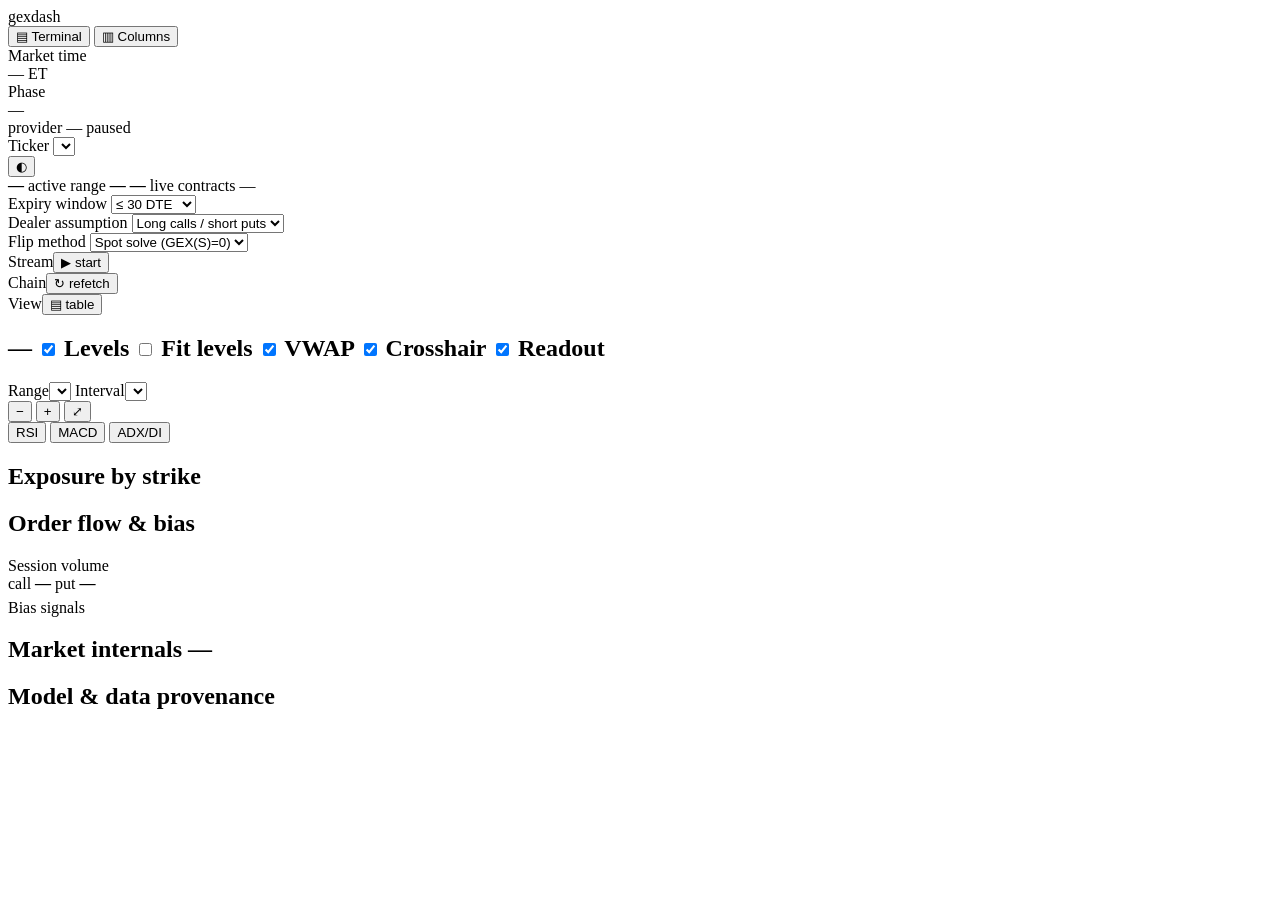
==== gexdash/static/index.html @ 6b4ff33f "Chart: taller indicator panes and a cursor readout Indicator panes +25% (81/88/81 -> 101/110/101) in" ====
<!doctype html>
<html lang="en">
<head>
<meta charset="utf-8">
<meta name="viewport" content="width=device-width, initial-scale=1">
<title>gexdash — dealer exposure</title>
<link rel="stylesheet" href="/static/styles.css">
</head>
<body>

<header class="top">
  <div class="brand">gexdash</div>

  <div class="viewswitch" role="tablist" aria-label="Layout">
    <button id="view-terminal-btn" role="tab" data-view="terminal">▤ Terminal</button>
    <button id="view-columns-btn" role="tab" data-view="columns">▥ Columns</button>
  </div>

  <div class="clock">
    <div class="k">Market time</div>
    <div class="v"><span id="clock-time">—</span> <span class="et">ET</span></div>
  </div>
  <div class="clock">
    <div class="k">Phase</div>
    <div class="v"><span id="clock-phase" class="phase">—</span> <span id="clock-next" class="muted"></span></div>
  </div>

  <div class="spacer"></div>

  <span class="badge" id="badge-provider">provider —</span>
  <span class="badge warn" id="badge-synthetic" hidden>synthetic</span>
  <span class="badge" id="badge-live">paused</span>

  <div class="field">
    <label for="f-symbol">Ticker</label>
    <select id="f-symbol" class="ticker"></select>
  </div>
  <button id="btn-theme" title="Toggle light / dark">◐</button>
</header>

<div class="strip">
  <span><b id="strip-range">—</b> active range</span>
  <span><b id="strip-strikes">—</b></span>
  <span><b id="strip-contracts">—</b> live contracts</span>
  <span id="strip-exercise"></span>
  <span class="grow"></span>
  <span id="strip-oi">—</span>
</div>

<!-- One filter row above everything it scopes, both views. -->
<div class="filters">
  <div class="field">
    <label for="f-window">Expiry window</label>
    <select id="f-window">
      <option value="0dte">0DTE only</option>
      <option value="7dte">≤ 7 DTE</option>
      <option value="30dte" selected>≤ 30 DTE</option>
      <option value="60dte">≤ 60 DTE</option>
      <option value="all">All listed</option>
    </select>
  </div>
  <div class="field">
    <label for="f-sign">Dealer assumption</label>
    <select id="f-sign">
      <option value="long_calls_short_puts">Long calls / short puts</option>
      <option value="short_calls_long_puts">Short calls / long puts</option>
      <option value="all_long">Raw netted (no flip)</option>
    </select>
  </div>
  <div class="field">
    <label for="f-flip">Flip method</label>
    <select id="f-flip">
      <option value="spot_solve">Spot solve (GEX(S)=0)</option>
      <option value="cumulative">Cumulative by strike</option>
    </select>
  </div>
  <div class="field"><label for="btn-live">Stream</label><button id="btn-live">▶ start</button></div>
  <div class="field"><label for="btn-refresh">Chain</label><button id="btn-refresh">↻ refetch</button></div>
  <div class="field"><label for="btn-table">View</label><button id="btn-table">▤ table</button></div>
</div>

<div id="notices"></div>

<!-- ═══════════════════════════ TERMINAL VIEW ═══════════════════════════ -->
<main id="view-terminal" class="terminal">

  <div class="kpi-row" id="kpi-row"></div>

  <div class="terminal-grid">

    <section class="card price-card">
      <h2>
        <span id="price-title">—</span>
        <span class="ohlc" id="price-ohlc"></span>
        <span class="grow"></span>
        <label class="chk"><input type="checkbox" id="chk-levels" checked> Levels</label>
        <label class="chk"><input type="checkbox" id="chk-fit"> Fit levels</label>
        <label class="chk"><input type="checkbox" id="chk-vwap" checked> VWAP</label>
        <label class="chk"><input type="checkbox" id="chk-cross" checked> Crosshair</label>
        <label class="chk"><input type="checkbox" id="chk-readout" checked> Readout</label>
      </h2>

      <div class="chart-controls">
        <label class="csel"><span>Range</span><select id="sel-range"></select></label>
        <label class="csel"><span>Interval</span><select id="sel-interval"></select></label>
        <span class="grow"></span>
        <div class="seg">
          <button id="zoom-out" title="Zoom out">−</button>
          <button id="zoom-in" title="Zoom in">+</button>
          <button id="zoom-reset" title="Fit all">⤢</button>
        </div>
        <div class="seg" id="ind-seg" role="group" aria-label="Indicators">
          <button data-ind="rsi">RSI</button>
          <button data-ind="macd">MACD</button>
          <button data-ind="adx">ADX/DI</button>
        </div>
      </div>
      <div class="muted small" id="plan-note"></div>

      <div class="chart-wrap">
        <div id="price-chart"></div>
        <div id="chart-readout" class="readout" aria-live="off"></div>
      </div>
      <div id="indicator-panes"></div>
    </section>

    <section class="card">
      <h2>Exposure by strike</h2>
      <div class="tabs" id="exp-tabs"></div>
      <div id="exp-h-chart"></div>
    </section>

    <div class="col-stack">

    <section class="card col">
      <h2>Order flow &amp; bias</h2>

      <div class="k">Session volume</div>
      <div class="pcbar"><div class="pcbar-fill" id="sv-fill"></div></div>
      <div class="pcbar-legend">
        <span><span class="swatch" style="background:var(--series-call)"></span>call <b id="sv-calls">—</b></span>
        <span><span class="swatch" style="background:var(--series-put)"></span>put <b id="sv-puts">—</b></span>
      </div>
      <div class="muted small" id="sv-note"></div>

      <div class="k" style="margin-top:6px">Bias signals</div>
      <div id="bias-rows"></div>

      <div class="tiles wide" id="unavailable-terminal"></div>
    </section>

    <section class="card col" id="internals-card">
      <h2>Market internals <span class="badge" id="internals-label">—</span></h2>
      <div id="internals-body"></div>
    </section>

    </div>

  </div>
</main>

<!-- ═══════════════════════════ COLUMNS VIEW ════════════════════════════ -->
<main id="view-columns" class="columns" hidden>

  <section class="card col">
    <h2>Market bias</h2>
    <div class="regime" id="regime">
      <div class="regime-label" id="regime-label">—</div>
      <div class="regime-gloss" id="regime-gloss"></div>
      <div class="regime-src" id="regime-src"></div>
    </div>
    <div class="tiles" id="exposure-tiles"></div>
    <div class="subcard">
      <div class="k">GEX concentration</div>
      <div class="big" id="t-zerodte">—</div>
      <div class="muted" id="t-zerodte-sub">share of gross gamma expiring today</div>
    </div>
    <div class="tiles two">
      <div class="tile"><div class="k">P/C open interest</div><div class="v" id="t-pcoi">—</div></div>
      <div class="tile"><div class="k">P/C volume</div><div class="v" id="t-pcvol">—</div></div>
    </div>
    <div class="pcbar"><div class="pcbar-fill" id="pcbar-fill"></div></div>
    <div class="pcbar-legend">
      <span><span class="swatch" style="background:var(--series-call)"></span>calls <b id="pc-calls">—</b></span>
      <span><span class="swatch" style="background:var(--series-put)"></span>puts <b id="pc-puts">—</b></span>
    </div>
    <div class="tiles wide" id="unavailable-bias"></div>
  </section>

  <section class="card col">
    <h2>Spot &amp; GEX levels</h2>
    <div class="spot-row">
      <div>
        <div class="k">Current spot</div>
        <div class="hero-value" id="spot">—</div>
      </div>
      <div class="spot-meta" id="spot-meta"></div>
    </div>
    <table class="levels gexlevels">
      <thead><tr><th>Level</th><th class="num">Exposure</th><th class="num">Strike</th><th class="num">Dist</th></tr></thead>
      <tbody id="gexlevels-body"></tbody>
    </table>
    <div class="subcard maxpain">
      <div class="k">Max pain <span class="muted" id="maxpain-exp"></span></div>
      <div class="big" id="t-maxpain">—</div>
    </div>
    <div class="tiles two">
      <div class="tile"><div class="k">To resistance</div><div class="v" id="t-resist">—</div><div class="why" id="t-resist-sub"></div></div>
      <div class="tile"><div class="k">To support</div><div class="v" id="t-support">—</div><div class="why" id="t-support-sub"></div></div>
    </div>
    <div class="tiles two">
      <div class="tile"><div class="k">Volume POC</div><div class="v" id="t-poc">—</div></div>
      <div class="tile unavailable"><div class="v">—</div><div class="body"><div class="k">King maker</div><div class="why">proprietary label (tier D)</div></div></div>
    </div>
  </section>

  <section class="card col">
    <h2>Zone analysis</h2>
    <div class="k radar-title">Active level radar</div>
    <div class="radar" id="radar"></div>
    <div class="muted radar-note">Levels ordered by price, spot in position.</div>
    <div class="tiles wide" id="unavailable-zone"></div>
  </section>

  <section class="card col wide-col">
    <h2>Signal chart <span class="legend" id="chart-legend"></span></h2>
    <div class="chart-stack" id="charts"></div>
  </section>

</main>

<div class="card" id="tableview-card" hidden>
  <h2>All strikes</h2>
  <div class="tableview" id="tableview"></div>
</div>

<div class="card">
  <h2>Model &amp; data provenance</h2>
  <div class="diag" id="diag"></div>
</div>

<div class="tooltip" id="tooltip"></div>

<script src="/static/app.js"></script>
</body>
</html>
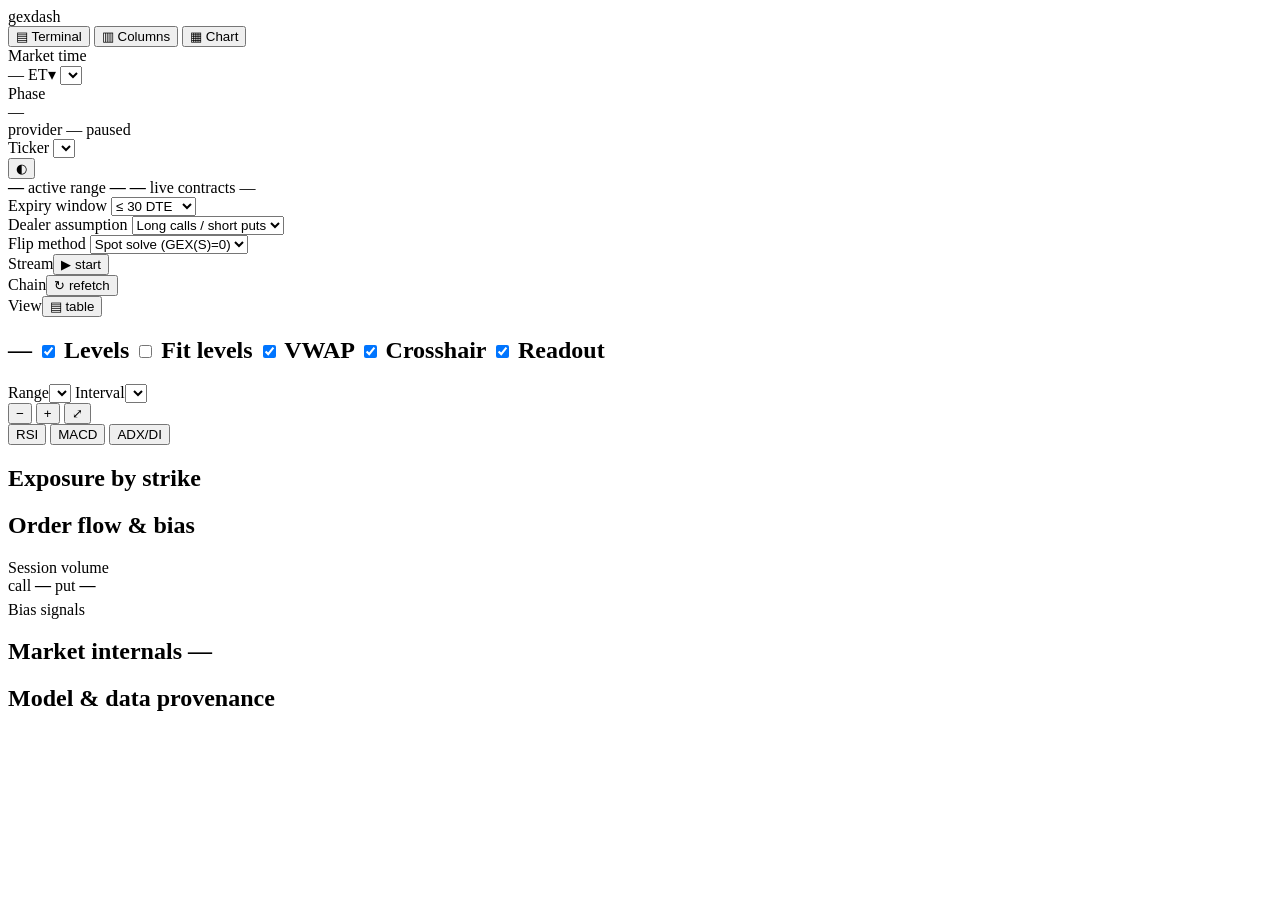
==== commit d2832b77: "Chart view, intraday and futures adjustment; time zone; fix first-load crash A full-width technical " ====
--- a/gexdash/static/index.html
+++ b/gexdash/static/index.html
@@ -14,11 +14,17 @@
   <div class="viewswitch" role="tablist" aria-label="Layout">
     <button id="view-terminal-btn" role="tab" data-view="terminal">▤ Terminal</button>
     <button id="view-columns-btn" role="tab" data-view="columns">▥ Columns</button>
+    <button id="view-chart-btn" role="tab" data-view="chart">▦ Chart</button>
   </div>
 
   <div class="clock">
-    <div class="k">Market time</div>
-    <div class="v"><span id="clock-time">—</span> <span class="et">ET</span></div>
+    <div class="k" id="clock-label">Market time</div>
+    <!-- The zone tag is the picker: every time on screen follows it. -->
+    <div class="v"><span id="clock-time">—</span>
+      <label class="tz-pick" title="Time zone for every time shown">
+        <span id="clock-tz" class="et">ET</span><span class="caret" aria-hidden="true">▾</span>
+        <select id="f-tz" aria-label="Time zone for every time shown"></select>
+      </label></div>
   </div>
   <div class="clock">
     <div class="k">Phase</div>
@@ -31,14 +37,14 @@
   <span class="badge warn" id="badge-synthetic" hidden>synthetic</span>
   <span class="badge" id="badge-live">paused</span>
 
-  <div class="field">
+  <div class="field ticker-field">
     <label for="f-symbol">Ticker</label>
     <select id="f-symbol" class="ticker"></select>
   </div>
   <button id="btn-theme" title="Toggle light / dark">◐</button>
 </header>
 
-<div class="strip">
+<div class="strip exposure-only">
   <span><b id="strip-range">—</b> active range</span>
   <span><b id="strip-strikes">—</b></span>
   <span><b id="strip-contracts">—</b> live contracts</span>
@@ -48,7 +54,7 @@
 </div>
 
 <!-- One filter row above everything it scopes, both views. -->
-<div class="filters">
+<div class="filters exposure-only">
   <div class="field">
     <label for="f-window">Expiry window</label>
     <select id="f-window">
@@ -76,9 +82,10 @@
   </div>
   <div class="field"><label for="btn-live">Stream</label><button id="btn-live">▶ start</button></div>
   <div class="field"><label for="btn-refresh">Chain</label><button id="btn-refresh">↻ refetch</button></div>
-  <div class="field"><label for="btn-table">View</label><button id="btn-table">▤ table</button></div>
+  <div class="field"><label for="btn-table">View</label><button id="btn-table" aria-pressed="false">▤ table</button></div>
 </div>
 
+<div id="degraded" class="notice warn exposure-only" role="status" hidden></div>
 <div id="notices"></div>
 
 <!-- ═══════════════════════════ TERMINAL VIEW ═══════════════════════════ -->
@@ -122,6 +129,24 @@
         <div id="chart-readout" class="readout" aria-live="off"></div>
       </div>
       <div id="indicator-panes"></div>
+
+      <section id="reading" class="reading" hidden>
+        <div class="reading-head">
+          <span class="reading-label" id="reading-label">—</span>
+          <span class="reading-gloss" id="reading-gloss"></span>
+        </div>
+        <div class="reading-chips" id="reading-chips"></div>
+        <div class="reading-synthesis" id="reading-synthesis"></div>
+        <details class="reading-caveats">
+          <summary>What each reading means</summary>
+          <div class="reading-rows" id="reading-rows"></div>
+        </details>
+        <details class="reading-caveats">
+          <summary>What this reading assumes</summary>
+          <ul id="reading-caveats"></ul>
+          <p class="muted small" id="reading-derivation"></p>
+        </details>
+      </section>
     </section>
 
     <section class="card">
@@ -229,18 +254,59 @@
 
 </main>
 
-<div class="card" id="tableview-card" hidden>
-  <h2>All strikes</h2>
+<!-- ═══════════════════════════ CHART VIEW ══════════════════════════════ -->
+<!-- Intraday/daily/weekly technical chart for QQQ, SPY, USO, ES and NQ. Independent of
+     the exposure payload and of the header ticker: drawn by technicals.js from
+     /api/technicals. -->
+<main id="view-chart" class="techview" hidden>
+  <section class="card tech-card">
+    <div class="tech-toolbar">
+      <div class="seg tech-symbols" id="tech-symbols" role="tablist" aria-label="Chart symbol"></div>
+      <label class="csel"><span>Range</span><select id="tech-range"></select></label>
+      <label class="csel"><span>Interval</span><select id="tech-interval"></select></label>
+      <button id="tech-session" class="tech-session" aria-pressed="false" hidden
+        title="Include pre- and post-market bars (ETFs; futures always show the full session)">Ext hours</button>
+      <button id="tech-adjust" class="tech-session" aria-pressed="true" hidden
+        title="Adjust for contract changes, as thinkorswim does: shift prices before each quarterly roll so the last close meets the first open after it">Adjust rolls</button>
+      <span class="grow"></span>
+      <div class="seg" id="tech-layers" role="group" aria-label="Chart layers"></div>
+      <div class="seg">
+        <button id="tech-zoom-out" title="Zoom out">−</button>
+        <button id="tech-zoom-in" title="Zoom in">+</button>
+        <button id="tech-zoom-reset" title="Fit all">⤢</button>
+      </div>
+    </div>
+    <div class="muted small" id="tech-note"></div>
+    <div class="tech-wrap">
+      <div id="tech-chart"></div>
+      <div id="tech-legend" class="tech-legend" aria-live="off"></div>
+    </div>
+    <details class="reading-caveats tech-rules-box">
+      <summary>How the signals are defined — gexdash rules, not the reference chart's script</summary>
+      <dl class="tech-rules" id="tech-rules"></dl>
+    </details>
+  </section>
+</main>
+
+<div class="card exposure-only" id="tableview-card" hidden>
+  <h2>
+    All strikes <span class="muted small" id="tableview-count"></span>
+    <span class="grow"></span>
+    <button id="btn-table-close" class="linkish">✕ close</button>
+  </h2>
   <div class="tableview" id="tableview"></div>
 </div>
 
-<div class="card">
+<div class="card exposure-only">
   <h2>Model &amp; data provenance</h2>
   <div class="diag" id="diag"></div>
 </div>
 
 <div class="tooltip" id="tooltip"></div>
 
+<!-- technicals.js first: it only defines functions; app.js runs startup. -->
+<script src="/static/tz.js"></script>
+<script src="/static/technicals.js"></script>
 <script src="/static/app.js"></script>
 </body>
 </html>
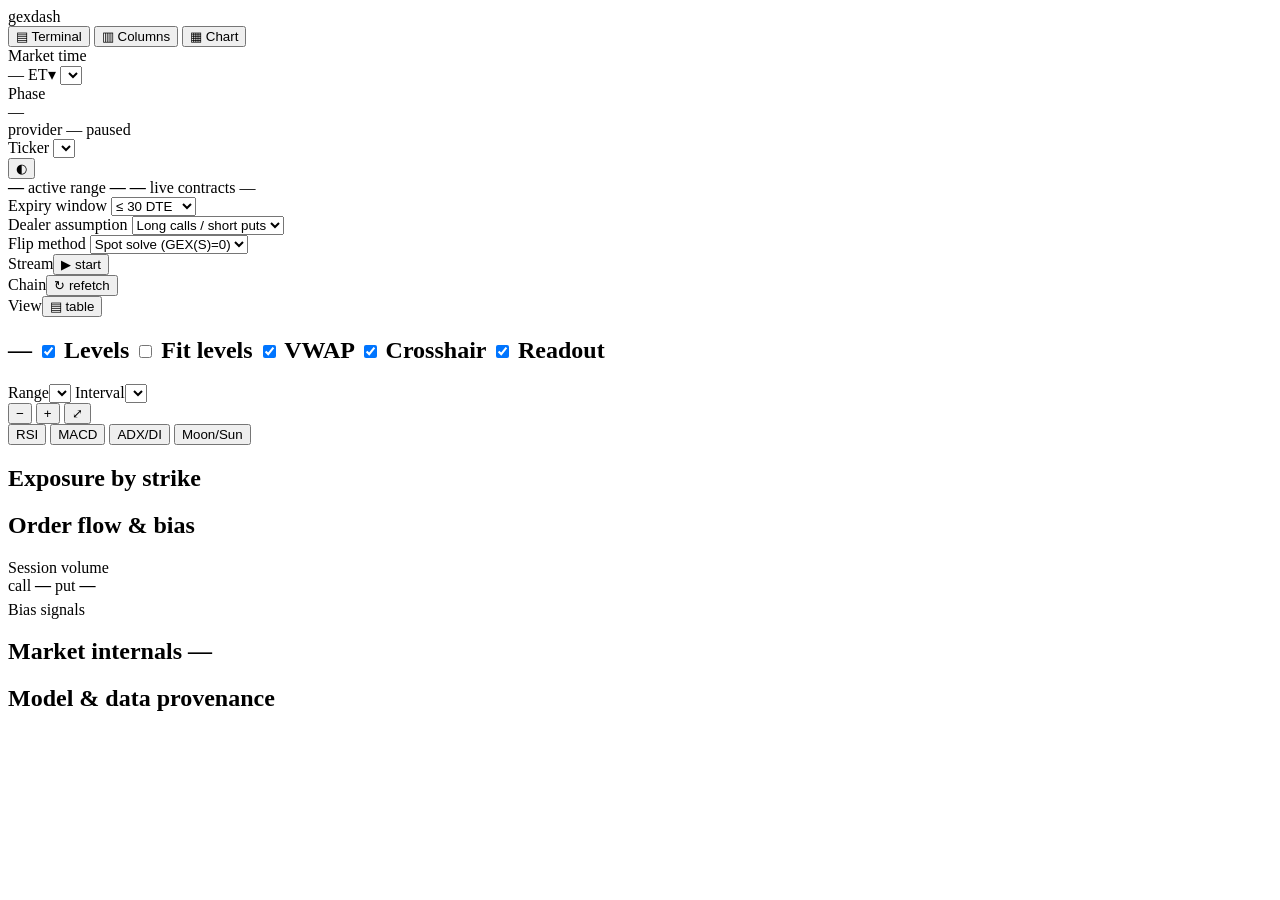
==== commit 1a308a38: "Add a Moon/Sun layer to both price charts: lunar-solar cycle, projection, events Both time-based cha" ====
--- a/gexdash/static/index.html
+++ b/gexdash/static/index.html
@@ -120,6 +120,7 @@
           <button data-ind="rsi">RSI</button>
           <button data-ind="macd">MACD</button>
           <button data-ind="adx">ADX/DI</button>
+          <button data-ind="astro" title="Lunar-solar cycle: its pane, the projected path and the Moon and Sun events">Moon/Sun</button>
         </div>
       </div>
       <div class="muted small" id="plan-note"></div>
@@ -304,8 +305,9 @@
 
 <div class="tooltip" id="tooltip"></div>
 
-<!-- technicals.js first: it only defines functions; app.js runs startup. -->
+<!-- tz.js, astro.js and technicals.js only define functions; app.js runs startup. -->
 <script src="/static/tz.js"></script>
+<script src="/static/astro.js"></script>
 <script src="/static/technicals.js"></script>
 <script src="/static/app.js"></script>
 </body>
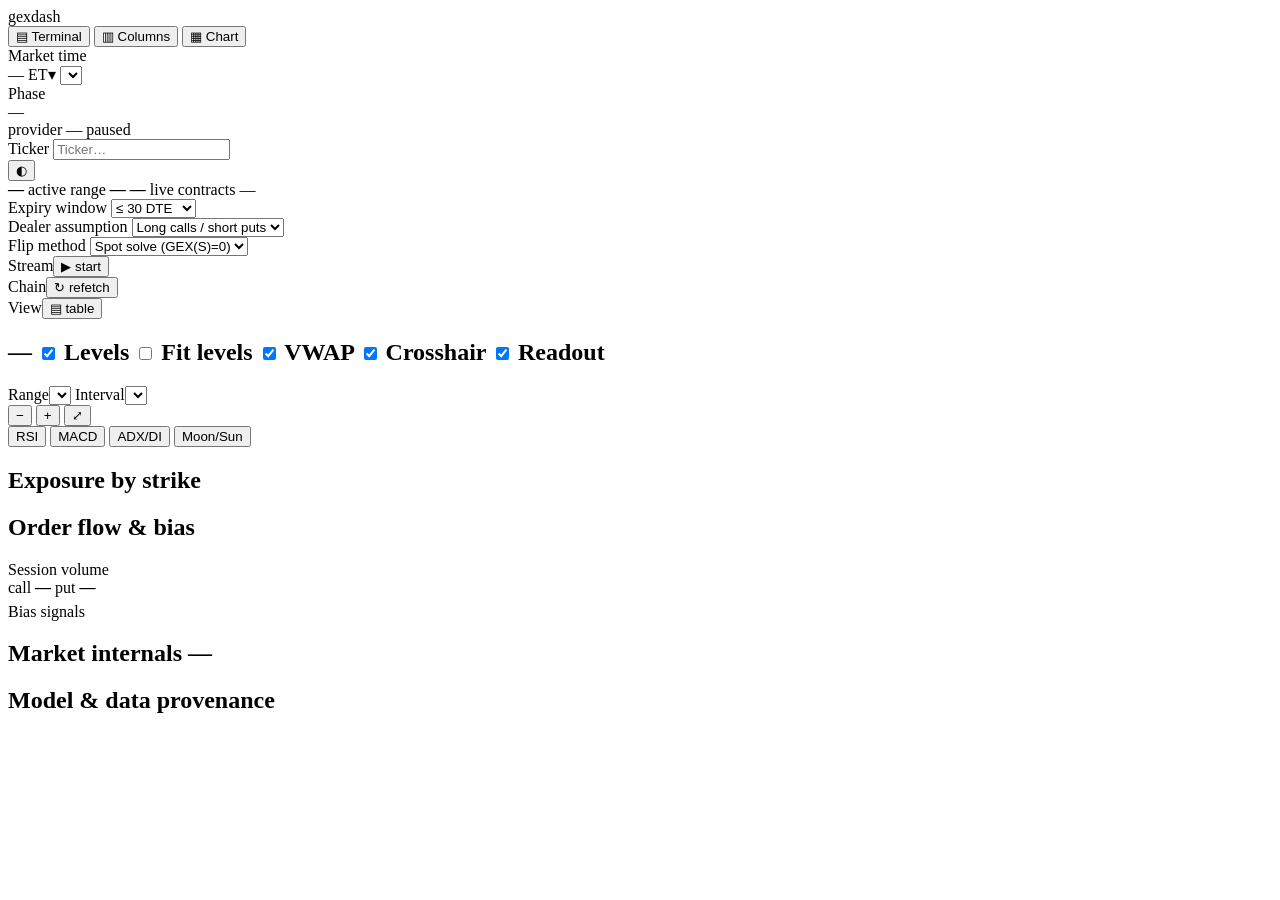
==== commit c41232bf: "Type any ticker; draw on both price charts Any ticker. The header's Ticker box and a new symbol box " ====
--- a/gexdash/static/index.html
+++ b/gexdash/static/index.html
@@ -39,7 +39,11 @@
 
   <div class="field ticker-field">
     <label for="f-symbol">Ticker</label>
-    <select id="f-symbol" class="ticker"></select>
+    <!-- Any symbol: the registered ones are suggested, anything else is typed
+         (AAPL, BRK.B, $RUT, /CL) and checked by /api/symbol. -->
+    <input id="f-symbol" class="ticker" list="symbol-list" autocomplete="off" spellcheck="false"
+      autocapitalize="characters" placeholder="Ticker…" title="Type any ticker and press Enter: AAPL, BRK.B, $RUT, /CL">
+    <datalist id="symbol-list"></datalist>
   </div>
   <button id="btn-theme" title="Toggle light / dark">◐</button>
 </header>
@@ -125,11 +129,18 @@
       </div>
       <div class="muted small" id="plan-note"></div>
 
-      <div class="chart-wrap">
-        <div id="price-chart"></div>
-        <div id="chart-readout" class="readout" aria-live="off"></div>
-      </div>
-      <div id="indicator-panes"></div>
+      <!-- Drawing tools (draw.js) sit left of the chart and its panes together:
+           the panes reuse the price chart's width, so both must narrow alike. -->
+      <div class="draw-frame" id="draw-frame-terminal">
+        <div class="draw-bar" id="draw-bar-terminal" role="toolbar" aria-label="Drawing tools" aria-orientation="vertical"></div>
+        <div class="draw-main draw-area">
+          <div class="chart-wrap">
+            <div id="price-chart"></div>
+            <div id="chart-readout" class="readout" aria-live="off"></div>
+          </div>
+          <div id="indicator-panes"></div>
+        </div>
+      </div>
 
       <section id="reading" class="reading" hidden>
         <div class="reading-head">
@@ -263,6 +274,9 @@
   <section class="card tech-card">
     <div class="tech-toolbar">
       <div class="seg tech-symbols" id="tech-symbols" role="tablist" aria-label="Chart symbol"></div>
+      <input id="tech-symbol-input" class="tech-symbol-input" autocomplete="off" spellcheck="false"
+        autocapitalize="characters" placeholder="Symbol…" aria-label="Any symbol"
+        title="Type any symbol and press Enter: AAPL, BRK.B, $RUT, /CL">
       <label class="csel"><span>Range</span><select id="tech-range"></select></label>
       <label class="csel"><span>Interval</span><select id="tech-interval"></select></label>
       <button id="tech-session" class="tech-session" aria-pressed="false" hidden
@@ -278,9 +292,12 @@
       </div>
     </div>
     <div class="muted small" id="tech-note"></div>
-    <div class="tech-wrap">
-      <div id="tech-chart"></div>
-      <div id="tech-legend" class="tech-legend" aria-live="off"></div>
+    <div class="draw-frame" id="draw-frame-tech">
+      <div class="draw-bar" id="draw-bar-tech" role="toolbar" aria-label="Drawing tools" aria-orientation="vertical"></div>
+      <div class="tech-wrap draw-area">
+        <div id="tech-chart"></div>
+        <div id="tech-legend" class="tech-legend" aria-live="off"></div>
+      </div>
     </div>
     <details class="reading-caveats tech-rules-box">
       <summary>How the signals are defined — gexdash rules, not the reference chart's script</summary>
@@ -305,9 +322,10 @@
 
 <div class="tooltip" id="tooltip"></div>
 
-<!-- tz.js, astro.js and technicals.js only define functions; app.js runs startup. -->
+<!-- tz.js, astro.js, draw.js and technicals.js only define functions; app.js runs startup. -->
 <script src="/static/tz.js"></script>
 <script src="/static/astro.js"></script>
+<script src="/static/draw.js"></script>
 <script src="/static/technicals.js"></script>
 <script src="/static/app.js"></script>
 </body>
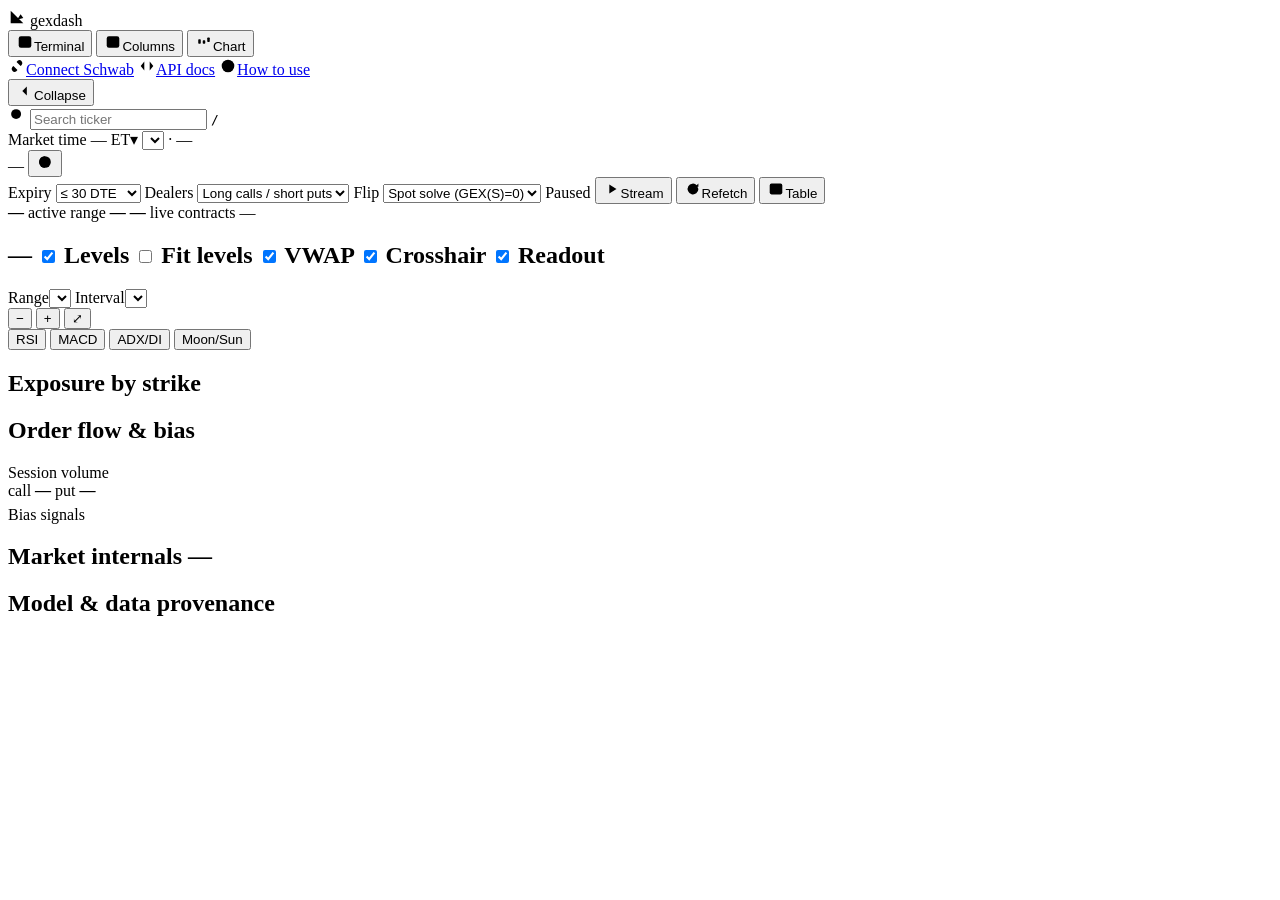
==== commit 1f20d768: "AffectUI look: app sidebar, slim top bar, one toolbar; docs and tour redone The AffectUI design syst" ====
--- a/gexdash/static/index.html
+++ b/gexdash/static/index.html
@@ -8,45 +8,97 @@
 </head>
 <body>
 
-<header class="top">
-  <div class="brand">gexdash</div>
-
-  <div class="viewswitch" role="tablist" aria-label="Layout">
-    <button id="view-terminal-btn" role="tab" data-view="terminal">▤ Terminal</button>
-    <button id="view-columns-btn" role="tab" data-view="columns">▥ Columns</button>
-    <button id="view-chart-btn" role="tab" data-view="chart">▦ Chart</button>
+<!-- App shell (AffectUI-styled, ui.js): a sidebar for where you are, a slim top
+     bar for what you are looking at, a toolbar for how it is computed. -->
+<div class="app" id="app">
+
+<aside class="sidenav" id="sidenav" aria-label="Main">
+  <div class="sidenav-brand">
+    <span class="brand-mark" aria-hidden="true"><svg class="ico" viewBox="0 0 20 20" width="18" height="18" aria-hidden="true"><path d="M3 15l4-5 3 3 4-6 3 4"/><path d="M3 3v14h14"/></svg></span>
+    <span class="brand nav-label">gexdash</span>
   </div>
-
-  <div class="clock">
-    <div class="k" id="clock-label">Market time</div>
+  <nav class="nav" aria-label="Views">
+    <button class="nav-item" id="view-terminal-btn" data-view="terminal" aria-label="Terminal" data-tip="Terminal" data-tip-side="right" data-tip-when="rail"><svg class="ico" viewBox="0 0 20 20" width="18" height="18" aria-hidden="true"><rect x="3" y="3.5" width="14" height="13" rx="2.5"/><path d="M3 7.5h14M7 11l2 1.5L7 14"/></svg><span class="nav-label">Terminal</span></button>
+    <button class="nav-item" id="view-columns-btn" data-view="columns" aria-label="Columns" data-tip="Columns" data-tip-side="right" data-tip-when="rail"><svg class="ico" viewBox="0 0 20 20" width="18" height="18" aria-hidden="true"><rect x="3" y="3.5" width="14" height="13" rx="2.5"/><path d="M7.7 3.5v13M12.3 3.5v13"/></svg><span class="nav-label">Columns</span></button>
+    <button class="nav-item" id="view-chart-btn" data-view="chart" aria-label="Chart" data-tip="Chart" data-tip-side="right" data-tip-when="rail"><svg class="ico" viewBox="0 0 20 20" width="18" height="18" aria-hidden="true"><path d="M5 4v12M10 6v9M15 3v10"/><rect x="3.6" y="7" width="2.8" height="5" rx=".8"/><rect x="8.6" y="8" width="2.8" height="4" rx=".8"/><rect x="13.6" y="5" width="2.8" height="5" rx=".8"/></svg><span class="nav-label">Chart</span></button>
+  </nav>
+  <div class="nav-sep" role="separator"></div>
+  <nav class="nav" aria-label="More">
+    <a class="nav-item" href="/connect" aria-label="Connect Schwab" data-tip="Connect Schwab" data-tip-side="right" data-tip-when="rail"><svg class="ico" viewBox="0 0 20 20" width="18" height="18" aria-hidden="true"><path d="M8 12l4-4"/><path d="M9.5 5.5l1.2-1.2a3.2 3.2 0 014.5 4.5L14 10M6 10l-1.2 1.2a3.2 3.2 0 004.5 4.5L10.5 14.5"/></svg><span class="nav-label">Connect Schwab</span></a>
+    <a class="nav-item" href="/api/docs" target="_blank" rel="noopener" aria-label="API docs" data-tip="API docs" data-tip-side="right" data-tip-when="rail"><svg class="ico" viewBox="0 0 20 20" width="18" height="18" aria-hidden="true"><path d="M7 5L3 10l4 5M13 5l4 5-4 5"/></svg><span class="nav-label">API docs</span></a>
+    <a class="nav-item" href="https://github.com/atminskymoment/gexdash/blob/main/docs/how-to-use.md" target="_blank" rel="noopener" aria-label="How to use" data-tip="How to use" data-tip-side="right" data-tip-when="rail"><svg class="ico" viewBox="0 0 20 20" width="18" height="18" aria-hidden="true"><circle cx="10" cy="10" r="7"/><path d="M8.2 8a1.9 1.9 0 113 1.5c-.8.5-1.2.9-1.2 1.8M10 13.8v.1"/></svg><span class="nav-label">How to use</span></a>
+  </nav>
+  <div class="grow"></div>
+  <button class="nav-item nav-collapse" id="nav-collapse" aria-controls="sidenav" aria-expanded="true" aria-label="Collapse the sidebar" data-tip="Expand the sidebar" data-tip-side="right" data-tip-when="rail"><svg class="ico" viewBox="0 0 20 20" width="18" height="18" aria-hidden="true"><path d="M12 5l-5 5 5 5"/></svg><span class="nav-label">Collapse</span></button>
+</aside>
+
+<div class="main" id="main">
+
+<header class="topbar">
+  <!-- One search for the view on screen: the Terminal and Columns symbol, or
+       the Chart view's. Any ticker; ui.js suggests the registered ones. -->
+  <div class="search" role="search">
+    <label class="field-box" for="f-symbol">
+      <svg class="ico" viewBox="0 0 20 20" width="18" height="18" aria-hidden="true"><circle cx="9" cy="9" r="5.5"/><path d="M13.2 13.2L17 17"/></svg>
+      <input id="f-symbol" class="ticker" type="text" role="combobox" aria-autocomplete="list" aria-expanded="false"
+        aria-controls="symbol-list" aria-label="Ticker" autocomplete="off" spellcheck="false" autocapitalize="characters"
+        placeholder="Search ticker">
+      <kbd class="kbd" aria-hidden="true">/</kbd>
+    </label>
+    <div class="menu combo-list" id="symbol-list" role="listbox" aria-label="Tickers" hidden></div>
+  </div>
+
+  <div class="clockline">
+    <span class="sr-only" id="clock-label">Market time</span>
+    <span class="clock-time" id="clock-time">—</span>
     <!-- The zone tag is the picker: every time on screen follows it. -->
-    <div class="v"><span id="clock-time">—</span>
-      <label class="tz-pick" title="Time zone for every time shown">
-        <span id="clock-tz" class="et">ET</span><span class="caret" aria-hidden="true">▾</span>
-        <select id="f-tz" aria-label="Time zone for every time shown"></select>
-      </label></div>
+    <label class="tz-pick" data-tip="Time zone for every time shown">
+      <span id="clock-tz" class="et">ET</span><span class="caret" aria-hidden="true">▾</span>
+      <select id="f-tz" aria-label="Time zone for every time shown"></select>
+    </label>
+    <span class="dotsep" aria-hidden="true">·</span>
+    <span id="clock-phase" class="phase">—</span>
+    <span id="clock-next" class="muted"></span>
   </div>
-  <div class="clock">
-    <div class="k">Phase</div>
-    <div class="v"><span id="clock-phase" class="phase">—</span> <span id="clock-next" class="muted"></span></div>
-  </div>
-
-  <div class="spacer"></div>
-
-  <span class="badge" id="badge-provider">provider —</span>
-  <span class="badge warn" id="badge-synthetic" hidden>synthetic</span>
-  <span class="badge" id="badge-live">paused</span>
-
-  <div class="field ticker-field">
-    <label for="f-symbol">Ticker</label>
-    <!-- Any symbol: the registered ones are suggested, anything else is typed
-         (AAPL, BRK.B, $RUT, /CL) and checked by /api/symbol. -->
-    <input id="f-symbol" class="ticker" list="symbol-list" autocomplete="off" spellcheck="false"
-      autocapitalize="characters" placeholder="Ticker…" title="Type any ticker and press Enter: AAPL, BRK.B, $RUT, /CL">
-    <datalist id="symbol-list"></datalist>
-  </div>
-  <button id="btn-theme" title="Toggle light / dark">◐</button>
+
+  <span class="grow"></span>
+  <!-- One data-status badge: the synthetic warning replaces the provider name. -->
+  <span class="badge tone-neutral" id="badge-provider">—</span>
+  <span class="badge tone-warning dot" id="badge-synthetic" hidden>Synthetic data</span>
+  <button class="icon-btn" id="btn-theme" aria-label="Light or dark" data-tip="Light or dark"><svg class="ico" viewBox="0 0 20 20" width="18" height="18" aria-hidden="true"><circle cx="10" cy="10" r="6.5"/><path d="M10 3.5a6.5 6.5 0 000 13z" fill="currentColor" stroke="none"/></svg></button>
 </header>
+
+<!-- How the exposure surface is computed, and its stream: one row, both
+     exposure views. The Chart view hides it. -->
+<div class="toolbar exposure-only" role="toolbar" aria-label="Exposure settings">
+  <label class="tb-field"><span>Expiry</span>
+    <select id="f-window">
+      <option value="0dte">0DTE only</option>
+      <option value="7dte">≤ 7 DTE</option>
+      <option value="30dte" selected>≤ 30 DTE</option>
+      <option value="60dte">≤ 60 DTE</option>
+      <option value="all">All listed</option>
+    </select>
+  </label>
+  <label class="tb-field" data-tip="Who holds which side of each option: an assumption, not a measurement"><span>Dealers</span>
+    <select id="f-sign">
+      <option value="long_calls_short_puts">Long calls / short puts</option>
+      <option value="short_calls_long_puts">Short calls / long puts</option>
+      <option value="all_long">Raw netted (no flip)</option>
+    </select>
+  </label>
+  <label class="tb-field"><span>Flip</span>
+    <select id="f-flip">
+      <option value="spot_solve">Spot solve (GEX(S)=0)</option>
+      <option value="cumulative">Cumulative by strike</option>
+    </select>
+  </label>
+  <span class="grow"></span>
+  <span class="badge tone-neutral" id="badge-live">Paused</span>
+  <button class="btn btn-primary" id="btn-live" data-tip="Re-price the surface on every spot tick"><svg class="ico" viewBox="0 0 20 20" width="18" height="18" aria-hidden="true"><path d="M7 5l8 5-8 5z" fill="currentColor"/></svg><span>Stream</span></button>
+  <button class="btn btn-secondary" id="btn-refresh" data-tip="Pull a fresh option chain now"><svg class="ico" viewBox="0 0 20 20" width="18" height="18" aria-hidden="true"><path d="M16 10a6 6 0 11-1.8-4.3M16 4v3.5h-3.5"/></svg><span>Refetch</span></button>
+  <button class="btn btn-secondary" id="btn-table" aria-pressed="false" data-tip="Every strike in a table"><svg class="ico" viewBox="0 0 20 20" width="18" height="18" aria-hidden="true"><rect x="3" y="4" width="14" height="12" rx="2"/><path d="M3 8h14M3 12h14M8 8v8"/></svg><span>Table</span></button>
+</div>
 
 <div class="strip exposure-only">
   <span><b id="strip-range">—</b> active range</span>
@@ -57,38 +109,6 @@
   <span id="strip-oi">—</span>
 </div>
 
-<!-- One filter row above everything it scopes, both views. -->
-<div class="filters exposure-only">
-  <div class="field">
-    <label for="f-window">Expiry window</label>
-    <select id="f-window">
-      <option value="0dte">0DTE only</option>
-      <option value="7dte">≤ 7 DTE</option>
-      <option value="30dte" selected>≤ 30 DTE</option>
-      <option value="60dte">≤ 60 DTE</option>
-      <option value="all">All listed</option>
-    </select>
-  </div>
-  <div class="field">
-    <label for="f-sign">Dealer assumption</label>
-    <select id="f-sign">
-      <option value="long_calls_short_puts">Long calls / short puts</option>
-      <option value="short_calls_long_puts">Short calls / long puts</option>
-      <option value="all_long">Raw netted (no flip)</option>
-    </select>
-  </div>
-  <div class="field">
-    <label for="f-flip">Flip method</label>
-    <select id="f-flip">
-      <option value="spot_solve">Spot solve (GEX(S)=0)</option>
-      <option value="cumulative">Cumulative by strike</option>
-    </select>
-  </div>
-  <div class="field"><label for="btn-live">Stream</label><button id="btn-live">▶ start</button></div>
-  <div class="field"><label for="btn-refresh">Chain</label><button id="btn-refresh">↻ refetch</button></div>
-  <div class="field"><label for="btn-table">View</label><button id="btn-table" aria-pressed="false">▤ table</button></div>
-</div>
-
 <div id="degraded" class="notice warn exposure-only" role="status" hidden></div>
 <div id="notices"></div>
 
@@ -104,11 +124,11 @@
         <span id="price-title">—</span>
         <span class="ohlc" id="price-ohlc"></span>
         <span class="grow"></span>
-        <label class="chk"><input type="checkbox" id="chk-levels" checked> Levels</label>
-        <label class="chk"><input type="checkbox" id="chk-fit"> Fit levels</label>
-        <label class="chk"><input type="checkbox" id="chk-vwap" checked> VWAP</label>
-        <label class="chk"><input type="checkbox" id="chk-cross" checked> Crosshair</label>
-        <label class="chk"><input type="checkbox" id="chk-readout" checked> Readout</label>
+        <label class="chk"><input type="checkbox" role="switch" id="chk-levels" checked> Levels</label>
+        <label class="chk"><input type="checkbox" role="switch" id="chk-fit"> Fit levels</label>
+        <label class="chk"><input type="checkbox" role="switch" id="chk-vwap" checked> VWAP</label>
+        <label class="chk"><input type="checkbox" role="switch" id="chk-cross" checked> Crosshair</label>
+        <label class="chk"><input type="checkbox" role="switch" id="chk-readout" checked> Readout</label>
       </h2>
 
       <div class="chart-controls">
@@ -274,9 +294,6 @@
   <section class="card tech-card">
     <div class="tech-toolbar">
       <div class="seg tech-symbols" id="tech-symbols" role="tablist" aria-label="Chart symbol"></div>
-      <input id="tech-symbol-input" class="tech-symbol-input" autocomplete="off" spellcheck="false"
-        autocapitalize="characters" placeholder="Symbol…" aria-label="Any symbol"
-        title="Type any symbol and press Enter: AAPL, BRK.B, $RUT, /CL">
       <label class="csel"><span>Range</span><select id="tech-range"></select></label>
       <label class="csel"><span>Interval</span><select id="tech-interval"></select></label>
       <button id="tech-session" class="tech-session" aria-pressed="false" hidden
@@ -320,10 +337,15 @@
   <div class="diag" id="diag"></div>
 </div>
 
+</div><!-- .main -->
+</div><!-- .app -->
+
 <div class="tooltip" id="tooltip"></div>
-
-<!-- tz.js, astro.js, draw.js and technicals.js only define functions; app.js runs startup. -->
+<div class="ui-tip" id="ui-tip" role="tooltip" hidden></div>
+
+<!-- tz.js, ui.js, astro.js, draw.js and technicals.js only define functions; app.js runs startup. -->
 <script src="/static/tz.js"></script>
+<script src="/static/ui.js"></script>
 <script src="/static/astro.js"></script>
 <script src="/static/draw.js"></script>
 <script src="/static/technicals.js"></script>
